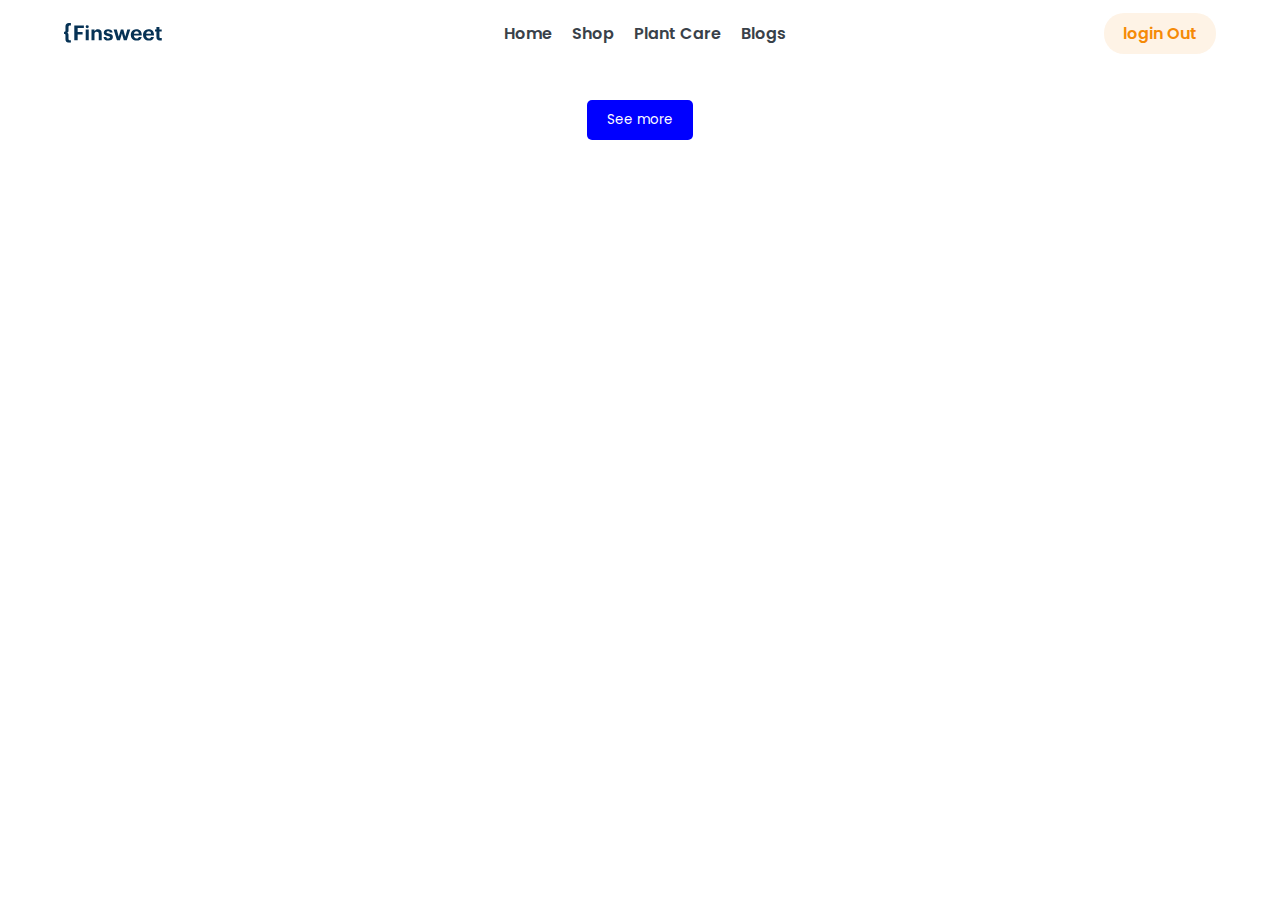
==== pages/admin.html @ 1d51fc7d "first commit" ====
<!DOCTYPE html>
<html lang="en">
  <head>
    <meta charset="UTF-8" />
    <meta name="viewport" content="width=device-width, initial-scale=1.0" />
    <link rel="stylesheet" href="../css/style.min.css" />
    <link
      rel="stylesheet"
      href="https://cdnjs.cloudflare.com/ajax/libs/font-awesome/6.5.1/css/all.min.css"
      integrity="sha512-DTOQO9RWCH3ppGqcWaEA1BIZOC6xxalwEsw9c2QQeAIftl+Vegovlnee1c9QX4TctnWMn13TZye+giMm8e2LwA=="
      crossorigin="anonymous"
      referrerpolicy="no-referrer"
    />
    <title>Javscript</title>
  </head>

  <body>
    <div class="back-top">
      <a href="#hero">
        <i class="fa-solid fa-arrow-up-long"></i>
      </a>
    </div>
    <header class="header">
      <nav class="header__navbar container df">
        <div class="header__logo">
          <a href="#"><img src="../images/home/logo.svg" alt="" /></a>
        </div>
        <ul class="header__list df">
          <li class="header__item">
            <a href="#">Home</a>
          </li>
          <li class="header__item">
            <a href="#">Shop</a>
          </li>
          <li class="header__item">
            <a href="#">Plant Care</a>
          </li>
          <li class="header__item">
            <a href="#">Blogs</a>
          </li>
          <li class="header__item--close">
            <span>X</span>
          </li>
        </ul>
        <button class="header__hamburger">
          <span></span>
          <span></span>
          <span></span>
        </button>
        <div>
          <li class="header__item">
            <a class="loginBtn">Login</a>
          </li>
        </div>
      </nav>
    </header>

    <main>
      <section class="container">
        <div>
          <h3>Personal Information</h3>
          <form class="form__information" action="">
            <div class="form__inf">
              <label for="">First name</label>
              <input type="text" />
            </div>
            <div class="form__inf">
              <label for="">Last name</label>
              <input type="text" />
            </div>
            <div class="form__inf">
              <label for="">Email address</label>
              <input type="email" />
            </div>
            <div class="form__inf">
              <label for="">Phone namber</label>
              <input type="number" />
            </div>
            <div class="form__inf">
              <label for="">Username</label>
              <input type="text" />
            </div>
            <div class="form__inf">
              <label for="">Photo</label>
              <div class="form__btns">
                <div class="form__galery">
                  <i class="fa-brands fa-envira"></i>
                </div>
                <button class="change__btn">Change</button>
                <button class="remove__btn">Remove</button>
              </div>
            </div>
          </form>
          <div>
            <h3>Password change</h3>
            <form class="form__bottom" action="">
              <div class="form__bottom__card">
                <label for="">Current Password</label>
                <input type="number" />
              </div>
              <div class="form__bottom__card">
                <label for="">New Password</label>
                <input type="number" />
              </div>
              <div class="form__bottom__card">
                <label for="">Confirm new Password</label>
                <input type="number" />
              </div>
            </form>
            <button class="save__btn">Save Change</button>
          </div>
        </div>
      </section>
    </main>
  </body>

  <script src="./js/main.js"></script>
  <script src="../js/admin.js"></script>
</html>
---- css/style.min.css ----
@import"https://fonts.googleapis.com/css2?family=Poppins:ital,wght@0,100;0,200;0,300;0,400;0,500;0,600;0,700;0,800;0,900;1,100;1,200;1,300;1,400;1,500;1,600;1,700;1,800;1,900&display=swap";*{margin:0;padding:0;box-sizing:border-box;list-style:none;text-decoration:none;scroll-behavior:smooth;font-family:"Poppins",sans-serif}a{color:inherit;cursor:pointer}button{cursor:pointer;border:none;background:rgba(0,0,0,0)}.container{width:90%;margin:0 auto;max-width:1440px}.df{display:flex;align-items:center}main{padding-top:80px}.back-top{position:fixed;width:35px;height:35px;font-size:20px;bottom:20px;right:20px;background:#f58a07;border-radius:50%;color:#fff;display:none;justify-content:center;align-items:center}.show__back-top{display:flex}.dropdown{position:relative;padding:8px;display:inline-block;cursor:pointer}.dropdown__text{font-size:16px;font-weight:500}.dropdown__icon{font-size:14px;display:inline-block;transition:.8s}.dropdown__list{position:absolute;width:100%;top:110%;left:0;visibility:hidden;opacity:0;transition:1s;transform:scale(0);z-index:999;display:flex;flex-direction:column}.dropdown__list__item{border-radius:2px;padding:5px}.dropdown__list__item:hover{background:#f58a07;color:#fff}.header{position:fixed;top:0;left:0;z-index:999;width:100%;background:#fff;color:#394149}.header .header__navbar{justify-content:space-between;padding:10px 0}.header__logo{font-size:30px;font-weight:bold;display:flex;align-items:center;gap:20px}.header__list{gap:20px}.header__item{font-weight:600;padding:4px 0;transition:.3s}.header__item:hover{color:#f58a07}.header .loginBtn{background:rgba(245,138,7,.1019607843);color:#f58a07;font-size:16px;padding:8px 18px;border-radius:20px;border:1px solid rgba(0,0,0,0);transition:.4s}.header .loginBtn:hover{color:#fff;background:#f58a07}.header__item--close{font-size:20px;color:red;display:none;cursor:pointer}.header__hamburger{display:none;flex-direction:column;gap:5px;background:#fff}.header__hamburger span{width:25px;height:3px;background:#394149;border-radius:2px}.show__header__shrink{padding:0;box-shadow:0px 0px 10px #f58a07;background:#fff}@media(max-width: 850px){.header__list{position:fixed;top:0;left:-100%;width:50%;background:#fff;height:100vh;display:flex;flex-direction:column;justify-content:center;box-shadow:0px 0px 10px #f58a07;transition:.5s;z-index:9999}.header__hamburger{display:flex}.header__show__list{left:0}.header__item--close{position:absolute;display:block;color:red;top:15px;right:20px}.header__show__left{left:-100%}}@media(max-width: 340px){.header__list{width:80%}}.products__cards{display:grid;grid-template-columns:repeat(4, 1fr);grid-gap:30px}.products__card__img img{height:250px;-o-object-fit:cover;object-fit:cover;width:100%}.products__card{box-shadow:1px 1px 10px gray;border-radius:10px;overflow:hidden}.products__card__info{padding:20px}.products .seeMoreBtn{display:block;margin:20px auto;padding:10px 20px;background-color:blue;color:#fff;border-radius:5px}.products .seeMoreBtn{display:block;margin:20px auto;padding:10px 20px;background-color:blue;color:#fff;border-radius:5px}.products .seeMoreBtn:disabled{opacity:.6;cursor:no-drop}@media(max-width: 1120px){.products__cards{display:grid;grid-template-columns:repeat(3, 1fr);grid-gap:30px}}@media(max-width: 900px){.products__cards{display:grid;grid-template-columns:repeat(2, 1fr);grid-gap:20px}}@media(max-width: 600px){.products__cards{display:grid;grid-template-columns:repeat(1, 1fr);grid-gap:20px}}.form__card{background-color:#fff;box-shadow:1px 1px 10px gray;padding:40px;border-radius:10px;width:50%;position:fixed;top:50%;left:50%;transform:translate(-50%, -50%);display:none}.form__card__info{display:flex;align-items:center;gap:10px;justify-content:center}form{display:flex;flex-direction:column;gap:40px;padding:20px}input{width:100%;padding:10px;border:1px solid gray}.formBtn{background-color:blue;padding:10px;color:#fff;border-radius:5px}.form__card__bottom{display:none}.login__btn,.register__btn{font-size:20px}.form__information{display:grid;grid-template-columns:repeat(2, 1fr);grid-gap:40px}input{border:1px solid gray;border-radius:6px;outline:none}.form__galery{width:40px;height:40px;display:flex;align-items:center;justify-content:center;border-radius:50%;border:1px solid gray}.form__btns{display:flex;gap:20px}.change__btn{background-color:#12e71d;padding:10px 30px;border-radius:5px;font-size:14px}.remove__btn{font-size:14px;padding:10px 20px}.form__bottom{width:50%}.form__bottom__card{width:100%}h3{padding:10px 20px}.save__btn{padding:10px 30px;background-color:#12e71d;color:#fff;border-radius:5px;margin:10px 20px}.product__card{display:grid;grid-template-columns:repeat(2, 1fr);align-items:center;grid-gap:40px;margin-top:60px}img{width:80%}.product__desc{font-size:18px}@media(max-width: 900px){.product__card{display:grid;grid-template-columns:repeat(1, 1fr);align-items:center}}@media(max-width: 600px){.product__desc{font-size:12px}}
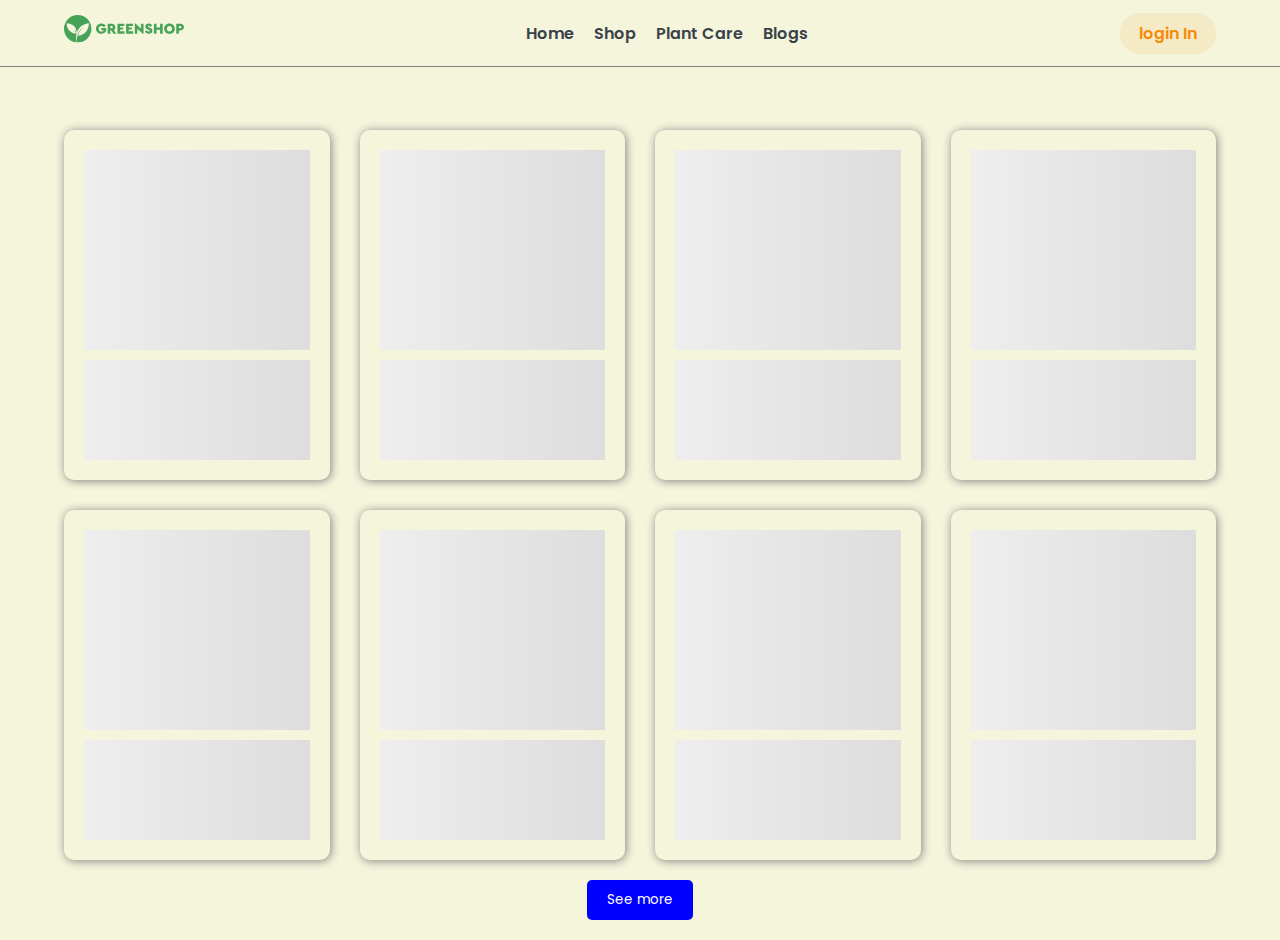
==== commit ef9b3e9a: "add respons" ====
--- a/pages/admin.html
+++ b/pages/admin.html
@@ -23,7 +23,9 @@
     <header class="header">
       <nav class="header__navbar container df">
         <div class="header__logo">
-          <a href="#"><img src="../images/home/logo.svg" alt="" /></a>
+          <a href="../index.html"
+            ><img src="../images/home/logo.svg" alt=""
+          /></a>
         </div>
         <ul class="header__list df">
           <li class="header__item">
--- a/css/style.min.css
+++ b/css/style.min.css
@@ -1 +1 @@
-@import"https://fonts.googleapis.com/css2?family=Poppins:ital,wght@0,100;0,200;0,300;0,400;0,500;0,600;0,700;0,800;0,900;1,100;1,200;1,300;1,400;1,500;1,600;1,700;1,800;1,900&display=swap";*{margin:0;padding:0;box-sizing:border-box;list-style:none;text-decoration:none;scroll-behavior:smooth;font-family:"Poppins",sans-serif}a{color:inherit;cursor:pointer}button{cursor:pointer;border:none;background:rgba(0,0,0,0)}.container{width:90%;margin:0 auto;max-width:1440px}.df{display:flex;align-items:center}main{padding-top:80px}.back-top{position:fixed;width:35px;height:35px;font-size:20px;bottom:20px;right:20px;background:#f58a07;border-radius:50%;color:#fff;display:none;justify-content:center;align-items:center}.show__back-top{display:flex}.dropdown{position:relative;padding:8px;display:inline-block;cursor:pointer}.dropdown__text{font-size:16px;font-weight:500}.dropdown__icon{font-size:14px;display:inline-block;transition:.8s}.dropdown__list{position:absolute;width:100%;top:110%;left:0;visibility:hidden;opacity:0;transition:1s;transform:scale(0);z-index:999;display:flex;flex-direction:column}.dropdown__list__item{border-radius:2px;padding:5px}.dropdown__list__item:hover{background:#f58a07;color:#fff}.header{position:fixed;top:0;left:0;z-index:999;width:100%;background:#fff;color:#394149}.header .header__navbar{justify-content:space-between;padding:10px 0}.header__logo{font-size:30px;font-weight:bold;display:flex;align-items:center;gap:20px}.header__list{gap:20px}.header__item{font-weight:600;padding:4px 0;transition:.3s}.header__item:hover{color:#f58a07}.header .loginBtn{background:rgba(245,138,7,.1019607843);color:#f58a07;font-size:16px;padding:8px 18px;border-radius:20px;border:1px solid rgba(0,0,0,0);transition:.4s}.header .loginBtn:hover{color:#fff;background:#f58a07}.header__item--close{font-size:20px;color:red;display:none;cursor:pointer}.header__hamburger{display:none;flex-direction:column;gap:5px;background:#fff}.header__hamburger span{width:25px;height:3px;background:#394149;border-radius:2px}.show__header__shrink{padding:0;box-shadow:0px 0px 10px #f58a07;background:#fff}@media(max-width: 850px){.header__list{position:fixed;top:0;left:-100%;width:50%;background:#fff;height:100vh;display:flex;flex-direction:column;justify-content:center;box-shadow:0px 0px 10px #f58a07;transition:.5s;z-index:9999}.header__hamburger{display:flex}.header__show__list{left:0}.header__item--close{position:absolute;display:block;color:red;top:15px;right:20px}.header__show__left{left:-100%}}@media(max-width: 340px){.header__list{width:80%}}.products__cards{display:grid;grid-template-columns:repeat(4, 1fr);grid-gap:30px}.products__card__img img{height:250px;-o-object-fit:cover;object-fit:cover;width:100%}.products__card{box-shadow:1px 1px 10px gray;border-radius:10px;overflow:hidden}.products__card__info{padding:20px}.products .seeMoreBtn{display:block;margin:20px auto;padding:10px 20px;background-color:blue;color:#fff;border-radius:5px}.products .seeMoreBtn{display:block;margin:20px auto;padding:10px 20px;background-color:blue;color:#fff;border-radius:5px}.products .seeMoreBtn:disabled{opacity:.6;cursor:no-drop}@media(max-width: 1120px){.products__cards{display:grid;grid-template-columns:repeat(3, 1fr);grid-gap:30px}}@media(max-width: 900px){.products__cards{display:grid;grid-template-columns:repeat(2, 1fr);grid-gap:20px}}@media(max-width: 600px){.products__cards{display:grid;grid-template-columns:repeat(1, 1fr);grid-gap:20px}}.form__card{background-color:#fff;box-shadow:1px 1px 10px gray;padding:40px;border-radius:10px;width:50%;position:fixed;top:50%;left:50%;transform:translate(-50%, -50%);display:none}.form__card__info{display:flex;align-items:center;gap:10px;justify-content:center}form{display:flex;flex-direction:column;gap:40px;padding:20px}input{width:100%;padding:10px;border:1px solid gray}.formBtn{background-color:blue;padding:10px;color:#fff;border-radius:5px}.form__card__bottom{display:none}.login__btn,.register__btn{font-size:20px}.form__information{display:grid;grid-template-columns:repeat(2, 1fr);grid-gap:40px}input{border:1px solid gray;border-radius:6px;outline:none}.form__galery{width:40px;height:40px;display:flex;align-items:center;justify-content:center;border-radius:50%;border:1px solid gray}.form__btns{display:flex;gap:20px}.change__btn{background-color:#12e71d;padding:10px 30px;border-radius:5px;font-size:14px}.remove__btn{font-size:14px;padding:10px 20px}.form__bottom{width:50%}.form__bottom__card{width:100%}h3{padding:10px 20px}.save__btn{padding:10px 30px;background-color:#12e71d;color:#fff;border-radius:5px;margin:10px 20px}.product__card{display:grid;grid-template-columns:repeat(2, 1fr);align-items:center;grid-gap:40px;margin-top:60px}img{width:80%}.product__desc{font-size:18px}@media(max-width: 900px){.product__card{display:grid;grid-template-columns:repeat(1, 1fr);align-items:center}}@media(max-width: 600px){.product__desc{font-size:12px}}+@import"https://fonts.googleapis.com/css2?family=Poppins:ital,wght@0,100;0,200;0,300;0,400;0,500;0,600;0,700;0,800;0,900;1,100;1,200;1,300;1,400;1,500;1,600;1,700;1,800;1,900&display=swap";*{margin:0;padding:0;box-sizing:border-box;list-style:none;text-decoration:none;scroll-behavior:smooth;font-family:"Poppins",sans-serif}a{color:inherit;cursor:pointer}button{cursor:pointer;border:none;background:rgba(0,0,0,0)}.container{width:90%;margin:0 auto;max-width:1440px}.df{display:flex;align-items:center}main{padding-top:80px}.back-top{position:fixed;width:35px;height:35px;font-size:20px;bottom:20px;right:20px;background:#f58a07;border-radius:50%;color:#fff;display:none;justify-content:center;align-items:center}.show__back-top{display:flex}.dropdown{position:relative;padding:8px;display:inline-block;cursor:pointer}.dropdown__text{font-size:16px;font-weight:500}.dropdown__icon{font-size:14px;display:inline-block;transition:.8s}.dropdown__list{position:absolute;width:100%;top:110%;left:0;visibility:hidden;opacity:0;transition:1s;transform:scale(0);z-index:999;display:flex;flex-direction:column}.dropdown__list__item{border-radius:2px;padding:5px}.dropdown__list__item:hover{background:#f58a07;color:#fff}.header{position:fixed;top:0;left:0;z-index:999;width:100%;background:beige;color:#394149;border-bottom:1px solid gray}.header .header__navbar{justify-content:space-between;padding:10px 0}.header__logo{font-size:30px;font-weight:bold;display:flex;align-items:center;gap:20px}.header__list{gap:20px}.header__item{font-weight:600;padding:4px 0;transition:.3s}.header__item:hover{color:#f58a07}.header .loginBtn{background:rgba(245,138,7,.1019607843);color:#f58a07;font-size:16px;padding:8px 18px;border-radius:20px;border:1px solid rgba(0,0,0,0);transition:.4s}.header .loginBtn:hover{color:#fff;background:#f58a07}.header__item--close{font-size:20px;color:red;display:none;cursor:pointer}.header__hamburger{display:none;flex-direction:column;gap:5px;background:#fff}.header__hamburger span{width:25px;height:3px;background:#394149;border-radius:2px}.show__header__shrink{padding:0;box-shadow:0px 0px 10px #f58a07;background:#fff}@media(max-width: 850px){.header__list{position:fixed;top:0;left:-100%;width:50%;background:#fff;height:100vh;display:flex;flex-direction:column;justify-content:center;box-shadow:0px 0px 10px #f58a07;transition:.5s;z-index:9999}.header__hamburger{display:flex}.header__show__list{left:0}.header__item--close{position:absolute;display:block;color:red;top:15px;right:20px}.header__show__left{left:-100%}}@media(max-width: 340px){.header__list{width:80%}}body{background-color:beige}.products{padding-top:50px}.products__cards{display:grid;grid-template-columns:repeat(4, 1fr);grid-gap:30px}.products__card__img img{height:250px;-o-object-fit:cover;object-fit:cover;width:100%}.products__card{box-shadow:1px 1px 10px gray;border-radius:10px;overflow:hidden;background-color:#fff}.products__card__info{padding:20px}.products .seeMoreBtn{display:block;margin:20px auto;padding:10px 20px;background-color:blue;color:#fff;border-radius:5px}.products .seeMoreBtn{display:block;margin:20px auto;padding:10px 20px;background-color:blue;color:#fff;border-radius:5px}.products .seeMoreBtn:disabled{opacity:.6;cursor:no-drop}@media(max-width: 1120px){.products__cards{display:grid;grid-template-columns:repeat(3, 1fr);grid-gap:30px}}@media(max-width: 900px){.products__cards{display:grid;grid-template-columns:repeat(2, 1fr);grid-gap:20px}}@media(max-width: 600px){.products__cards{display:grid;grid-template-columns:repeat(1, 1fr);grid-gap:20px}}.form__card{background-color:#fff;box-shadow:1px 1px 10px gray;padding:40px;border-radius:10px;width:50%;position:fixed;top:50%;left:50%;transform:translate(-50%, -50%);display:none}.form__card__info{display:flex;align-items:center;gap:10px;justify-content:center}form{display:flex;flex-direction:column;gap:40px;padding:20px}input{width:100%;padding:10px;border:1px solid gray}.formBtn{background-color:blue;padding:10px;color:#fff;border-radius:5px;width:100%}.form__card__bottom{display:none}.login__btn,.register__btn{font-size:20px}.form__information{display:grid;grid-template-columns:repeat(2, 1fr);grid-gap:40px}input{border:1px solid gray;border-radius:6px;outline:none}.form__galery{width:40px;height:40px;display:flex;align-items:center;justify-content:center;border-radius:50%;border:1px solid gray}.form__btns{display:flex;gap:20px}.change__btn{background-color:#12e71d;padding:10px 30px;border-radius:5px;font-size:14px}.remove__btn{font-size:14px;padding:10px 20px}.form__bottom{width:50%}.form__bottom__card{width:100%}h3{padding:10px 20px}.save__btn{padding:10px 30px;background-color:#12e71d;color:#fff;border-radius:5px;margin:10px 20px}.product__card{display:grid;grid-template-columns:repeat(2, 1fr);align-items:center;grid-gap:40px;margin-top:40px}img{width:80%}.product__desc{font-size:18px}@media(max-width: 900px){.product__card{display:grid;grid-template-columns:repeat(1, 1fr);align-items:center}}@media(max-width: 600px){.product__desc{font-size:12px}}.loading{display:grid;grid-template-columns:repeat(4, 1fr);grid-gap:30px}.loading__card{box-shadow:1px 1px 10px gray;border-radius:10px;display:flex;flex-direction:column;gap:10px;padding:20px}.loading__card__info{padding:20px;height:100px}.loading__card__img{width:100%;height:200px}.loading .bg__animation{background:linear-gradient(90deg, #eee, #ddd, #eee);background-size:200%;animation:bgMove 1s linear 0s infinite}@keyframes bgMove{to{background-position:200%}}